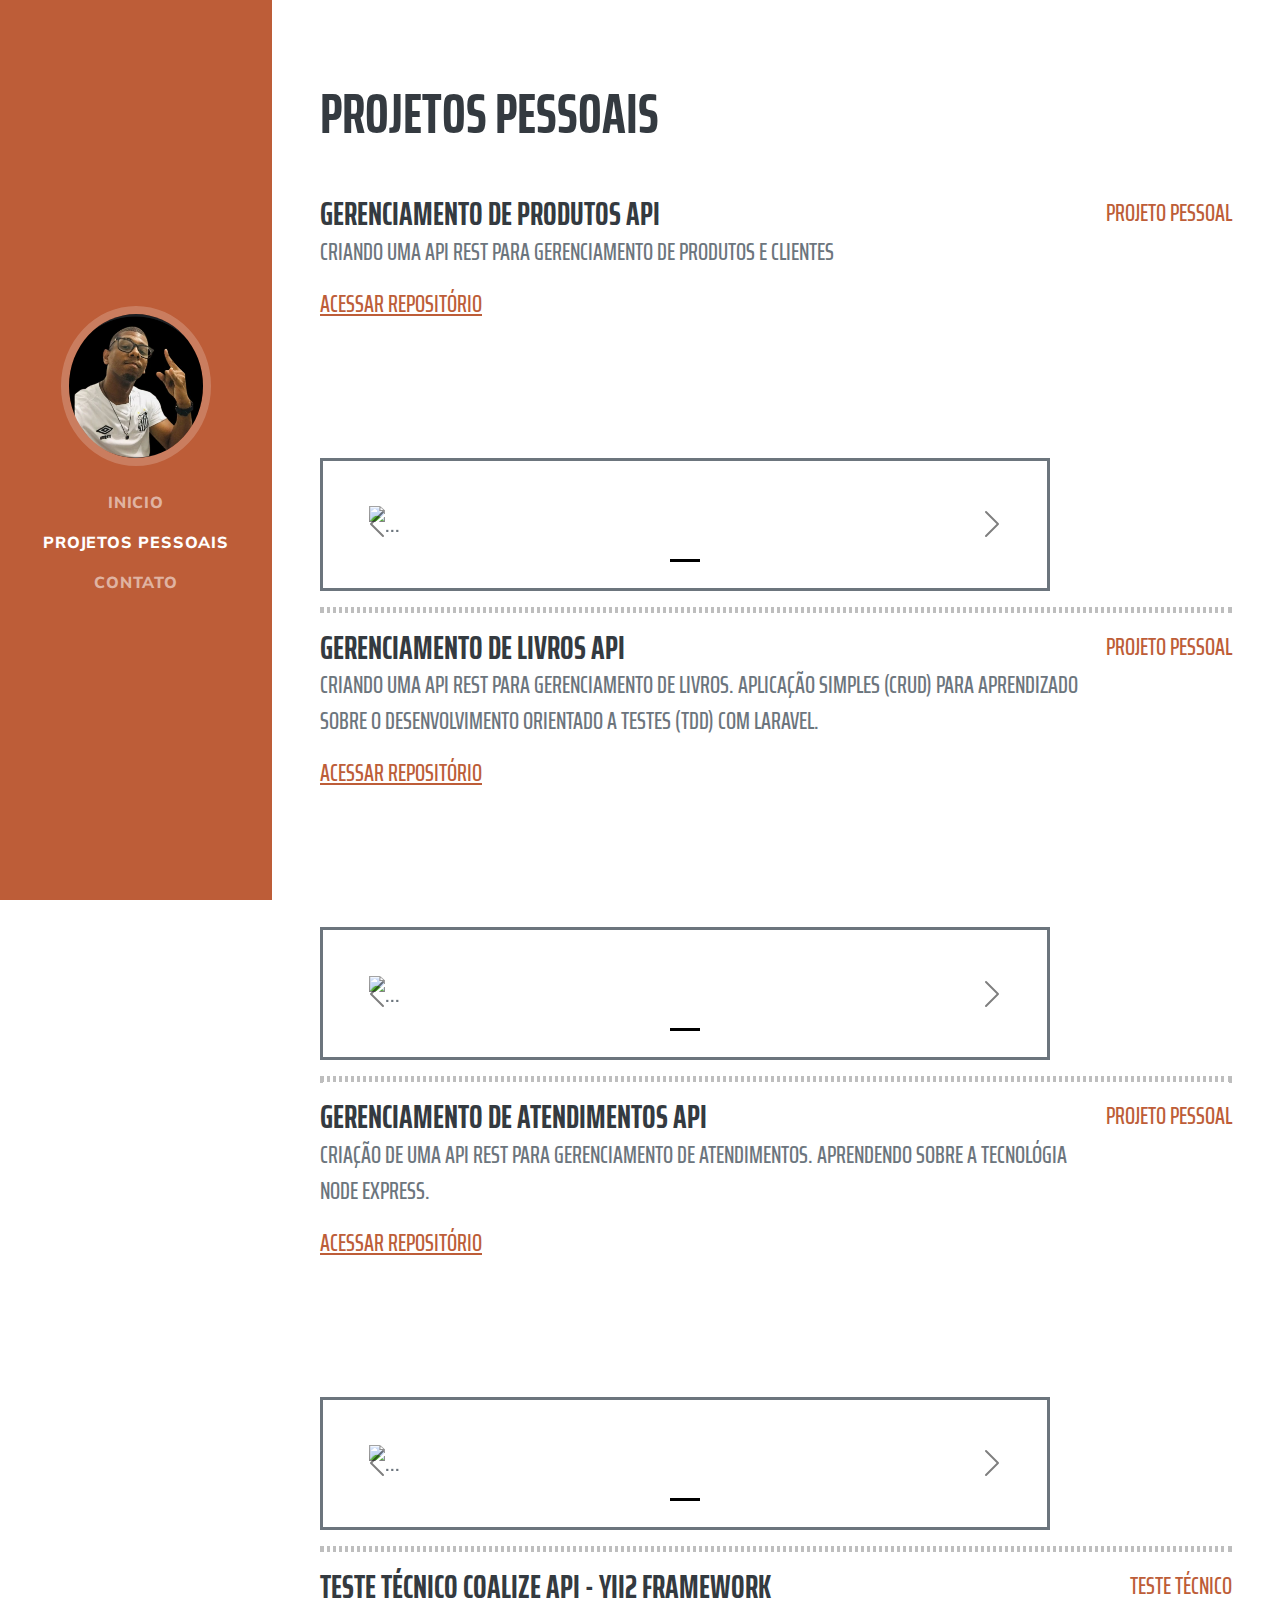
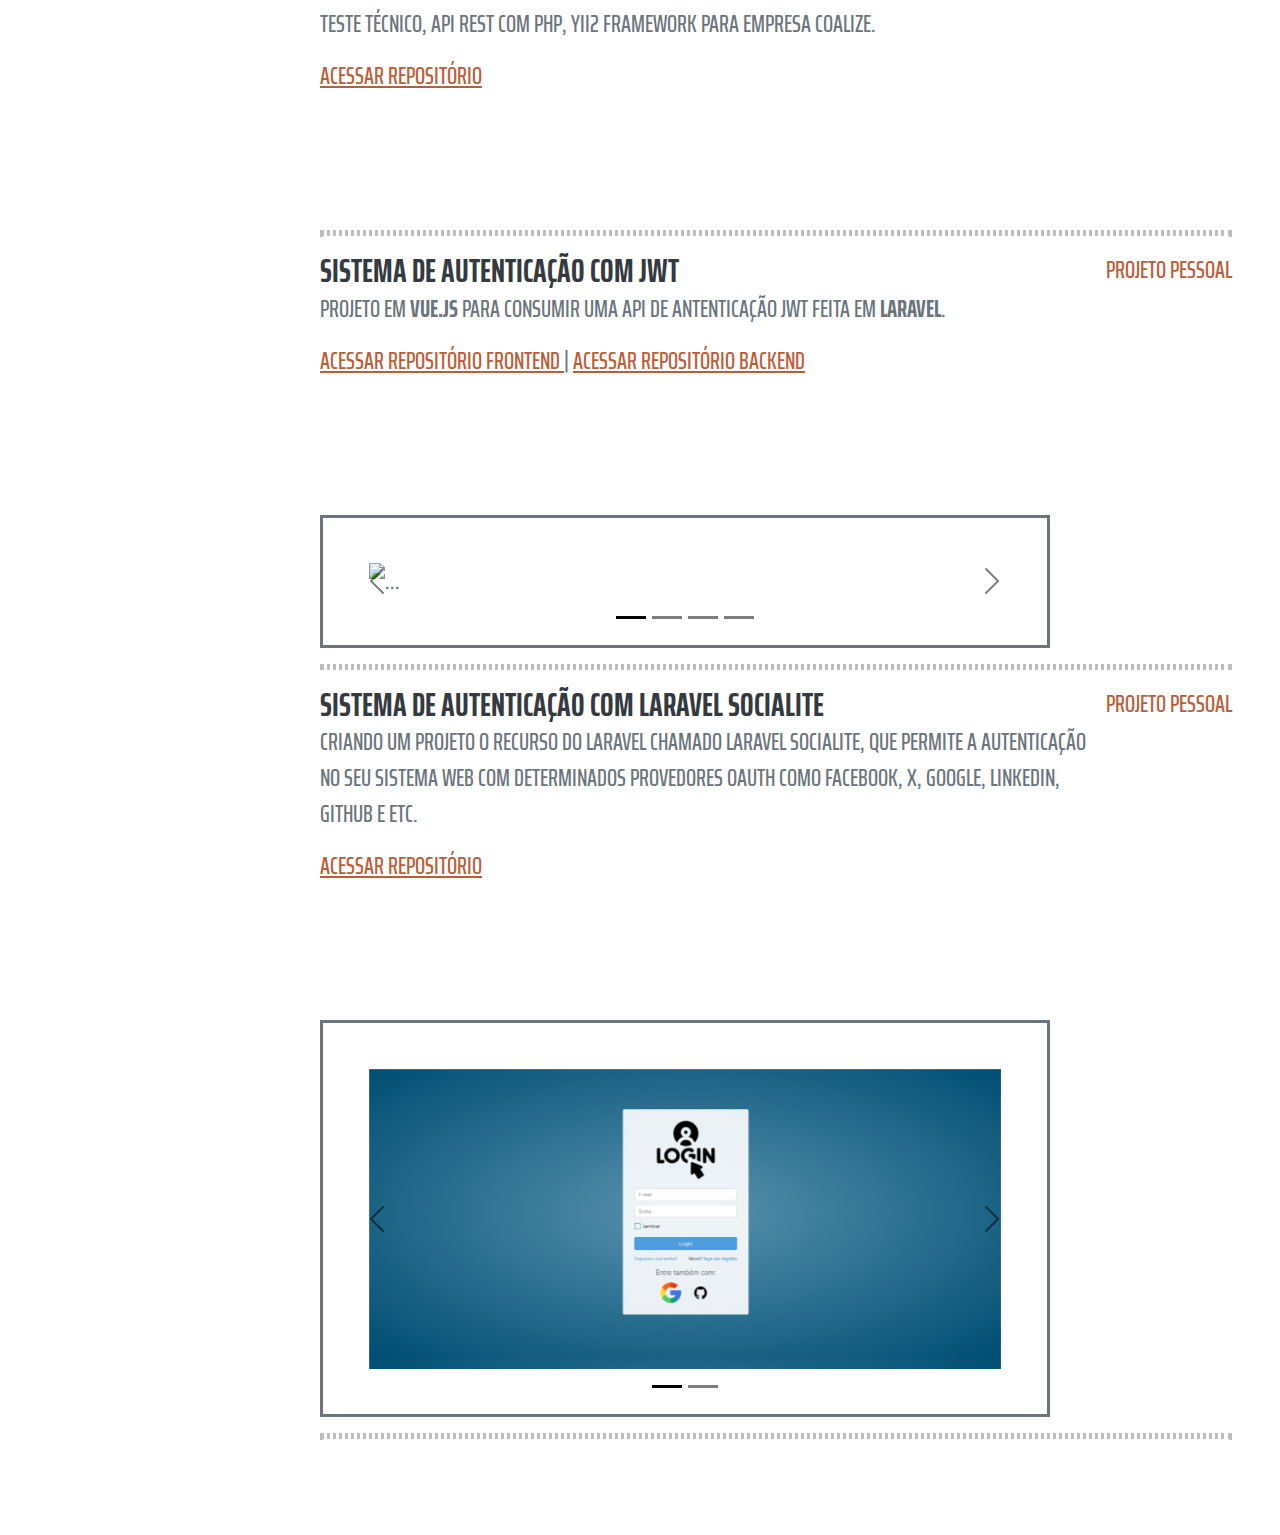
==== projetos-pessoais.html @ 06b6d7b4 "feat: Separação de projetos em projeto pessoal e profissional, Adicionando projetos em projetos pess" ====
<!DOCTYPE html>
<html lang="en">
  <head>
    <meta charset="UTF-8" />
    <meta name="viewport" content="width=device-width, initial-scale=1.0" />
    <meta name="description" content="Portfólio" />
    <meta name="author" content="Jeferson Chagas Silva" />
    <title>Projetos Pessoais - Portfólio - Jeferson Chagas Silva</title>
    <link rel="icon" type="image/png" href="assets/img/icon-perfil.png" />

    <script
      src="https://use.fontawesome.com/releases/v6.3.0/js/all.js"
      crossorigin="anonymous"
    ></script>
    <!-- Google fonts-->
    <link
      href="https://fonts.googleapis.com/css?family=Saira+Extra+Condensed:500,700"
      rel="stylesheet"
      type="text/css"
    />
    <link
      href="https://fonts.googleapis.com/css?family=Muli:400,400i,800,800i"
      rel="stylesheet"
      type="text/css"
    />
    <!-- Core theme CSS (includes Bootstrap)-->
    <link href="css/styles.css" rel="stylesheet" />
  </head>
  <body id="page-top">
    <nav
      class="navbar navbar-expand-lg navbar-dark bg-primary fixed-top"
      id="sideNav"
    >
      <a class="navbar-brand js-scroll-trigger" href="index.html">
        <span class="d-none d-lg-block"
          ><img
            class="img-fluid img-profile rounded-circle mx-auto mb-2"
            src="assets/img/perfil-ln.png"
            alt="..."
        /></span>
      </a>
      <button
        class="navbar-toggler"
        type="button"
        data-bs-toggle="collapse"
        data-bs-target="#navbarResponsive"
        aria-controls="navbarResponsive"
        aria-expanded="false"
        aria-label="Toggle navigation"
      >
        <span class="navbar-toggler-icon"></span>
      </button>
      <div class="collapse navbar-collapse" id="navbarResponsive">
        <ul class="navbar-nav">
          <li class="nav-item">
            <a href="#page-top" class="nav-link">Inicio</a>
          </li>
          <li class="nav-item">
            <b class="nav-link text-white">Projetos Pessoais</b>
          </li>
          <li class="nav-item">
            <a
              class="nav-link js-scroll-trigger"
              target="_blank"
              href="https://wa.me/5571982571820?text=Ol%C3%A1%2C%20peguei%20seu%20contato%20no%20seu%20site%20de%20portf%C3%B3lio.%20Quero%20saber%20mais%20sobre%20o%20seu%20trabalho!"
              >Contato</a
            >
          </li>
        </ul>
      </div>
    </nav>
    <div class="container-fluid p-0">
      <section class="resume-section" id="projects">
        <div class="resume-section-content">
          <h2 class="mb-5">
            <a class="nav-link d-inline" href="index.html#projects">
              <i class="fa fa-arrow-left" aria-hidden="true"></i>
            </a>
            <span class="d-inline"> Projetos Pessoais </span>
          </h2>
          <div class="subheading mb-3">
            <!-- Gerenciamento de Produtos API -->
            <div
              class="d-flex flex-column flex-md-row justify-content-between mb-5"
            >
              <div class="flex-grow-1">
                <h3 class="mb-0">Gerenciamento de Produtos API</h3>
                <div class="subheading mb-3">
                  <p>
                    Criando uma api rest para gerenciamento de produtos e
                    clientes
                  </p>
                </div>
                <div class="subheading mb-3">
                  <a
                    class="social-icon"
                    data-bs-toggle="tooltip"
                    data-bs-placement="top"
                    title="Github"
                    href="https://github.com/jefersoniw/project_product_manager_api"
                    target="_blank"
                  >
                    <i class="fab fa-github"></i> ACESSAR REPOSITÓRIO
                  </a>

                  <ul class="list-inline dev-icons">
                    <li
                      class="list-inline-item"
                      data-bs-toggle="tooltip"
                      data-bs-placement="top"
                      title="PHP"
                    >
                      <i class="fab fa-php"></i>
                    </li>
                    <li
                      class="list-inline-item"
                      data-bs-toggle="tooltip"
                      data-bs-placement="top"
                      title="Laravel"
                    >
                      <i class="fab fa-laravel"></i>
                    </li>
                    <li
                      class="list-inline-item"
                      data-bs-toggle="tooltip"
                      data-bs-placement="top"
                      title="Banco de Dados"
                    >
                      <i class="fa-solid fa-database"></i>
                    </li>
                    <li
                      class="list-inline-item"
                      data-bs-toggle="tooltip"
                      data-bs-placement="top"
                      title="Docker"
                    >
                      <i class="fab fa-docker"></i>
                    </li>
                    <li
                      class="list-inline-item"
                      data-bs-toggle="tooltip"
                      data-bs-placement="top"
                      title="Git"
                    >
                      <i class="fab fa-git"></i>
                    </li>
                    <li
                      class="list-inline-item"
                      data-bs-toggle="tooltip"
                      data-bs-placement="top"
                      title="Github"
                    >
                      <i class="fab fa-github"></i>
                    </li>
                  </ul>
                </div>
              </div>
              <div class="flex-shrink-0">
                <span class="text-primary">Projeto Pessoal</span>
              </div>
            </div>
            <div class="row mt-4">
              <div class="col-md-12">
                <div
                  id="carouselProjectProductManagerApi"
                  class="carousel carousel-dark slide"
                  data-bs-ride="carousel"
                  style="
                    width: 80%;
                    border: solid;
                    padding: 5%;
                    display: flex;
                    flex-direction: row;
                    justify-content: center;
                    align-items: center;
                    align-content: center;
                  "
                >
                  <div class="carousel-indicators">
                    <button
                      type="button"
                      data-bs-target="#carouselProjectProductManagerApi"
                      data-bs-slide-to="0"
                      class="active"
                      aria-current="true"
                      aria-label="Slide 1"
                    ></button>
                  </div>
                  <div class="carousel-inner">
                    <div class="carousel-item active">
                      <img
                        src="https://raw.githubusercontent.com/jefersoniw/project_product_manager_api/master/public/swagger_doc.png"
                        class="d-block w-100"
                        alt="..."
                      />
                    </div>
                  </div>
                  <button
                    class="carousel-control-prev"
                    type="button"
                    data-bs-target="#carouselProjectProductManagerApi"
                    data-bs-slide="prev"
                  >
                    <span
                      class="carousel-control-prev-icon"
                      aria-hidden="true"
                    ></span>
                    <span class="visually-hidden">Anterior</span>
                  </button>
                  <button
                    class="carousel-control-next"
                    type="button"
                    data-bs-target="#carouselProjectProductManagerApi"
                    data-bs-slide="next"
                  >
                    <span
                      class="carousel-control-next-icon"
                      aria-hidden="true"
                    ></span>
                    <span class="visually-hidden">Próximo</span>
                  </button>
                </div>
              </div>
            </div>

            <hr
              style="
                border-style: dotted;
                border-color: black;
                border-width: 3px;
              "
            />

            <!-- Gerenciamento de livros API -->
            <div
              class="d-flex flex-column flex-md-row justify-content-between mb-5"
            >
              <div class="flex-grow-1">
                <h3 class="mb-0">Gerenciamento de livros API</h3>
                <div class="subheading mb-3">
                  <p>
                    Criando uma api rest para gerenciamento de livros. Aplicação
                    simples (CRUD) para aprendizado sobre o desenvolvimento
                    orientado a testes (TDD) com Laravel.
                  </p>
                </div>
                <div class="subheading mb-3">
                  <a
                    class="social-icon"
                    data-bs-toggle="tooltip"
                    data-bs-placement="top"
                    title="Github"
                    href="https://github.com/jefersoniw/project_book_manager_api"
                    target="_blank"
                  >
                    <i class="fab fa-github"></i> ACESSAR REPOSITÓRIO
                  </a>

                  <ul class="list-inline dev-icons">
                    <li
                      class="list-inline-item"
                      data-bs-toggle="tooltip"
                      data-bs-placement="top"
                      title="PHP"
                    >
                      <i class="fab fa-php"></i>
                    </li>
                    <li
                      class="list-inline-item"
                      data-bs-toggle="tooltip"
                      data-bs-placement="top"
                      title="Laravel"
                    >
                      <i class="fab fa-laravel"></i>
                    </li>
                    <li
                      class="list-inline-item"
                      data-bs-toggle="tooltip"
                      data-bs-placement="top"
                      title="Banco de Dados"
                    >
                      <i class="fa-solid fa-database"></i>
                    </li>
                    <li
                      class="list-inline-item"
                      data-bs-toggle="tooltip"
                      data-bs-placement="top"
                      title="Docker"
                    >
                      <i class="fab fa-docker"></i>
                    </li>
                    <li
                      class="list-inline-item"
                      data-bs-toggle="tooltip"
                      data-bs-placement="top"
                      title="Git"
                    >
                      <i class="fab fa-git"></i>
                    </li>
                    <li
                      class="list-inline-item"
                      data-bs-toggle="tooltip"
                      data-bs-placement="top"
                      title="Github"
                    >
                      <i class="fab fa-github"></i>
                    </li>
                  </ul>
                </div>
              </div>
              <div class="flex-shrink-0">
                <span class="text-primary">Projeto Pessoal</span>
              </div>
            </div>
            <div class="row mt-4">
              <div class="col-md-12">
                <div
                  id="carouselProjectBookManagerApi"
                  class="carousel carousel-dark slide"
                  data-bs-ride="carousel"
                  style="
                    width: 80%;
                    border: solid;
                    padding: 5%;
                    display: flex;
                    flex-direction: row;
                    justify-content: center;
                    align-items: center;
                    align-content: center;
                  "
                >
                  <div class="carousel-indicators">
                    <button
                      type="button"
                      data-bs-target="#carouselProjectBookManagerApi"
                      data-bs-slide-to="0"
                      class="active"
                      aria-current="true"
                      aria-label="Slide 1"
                    ></button>
                  </div>
                  <div class="carousel-inner">
                    <div class="carousel-item active">
                      <img
                        src="https://github.com/jefersoniw/project_book_manager_api/blob/main/public/swagger_doc.png?raw=true"
                        class="d-block w-100"
                        alt="..."
                      />
                    </div>
                  </div>
                  <button
                    class="carousel-control-prev"
                    type="button"
                    data-bs-target="#carouselProjectBookManagerApi"
                    data-bs-slide="prev"
                  >
                    <span
                      class="carousel-control-prev-icon"
                      aria-hidden="true"
                    ></span>
                    <span class="visually-hidden">Anterior</span>
                  </button>
                  <button
                    class="carousel-control-next"
                    type="button"
                    data-bs-target="#carouselProjectBookManagerApi"
                    data-bs-slide="next"
                  >
                    <span
                      class="carousel-control-next-icon"
                      aria-hidden="true"
                    ></span>
                    <span class="visually-hidden">Próximo</span>
                  </button>
                </div>
              </div>
            </div>

            <hr
              style="
                border-style: dotted;
                border-color: black;
                border-width: 3px;
              "
            />

            <!-- Gerenciamento de Atendimentos API -->
            <div
              class="d-flex flex-column flex-md-row justify-content-between mb-5"
            >
              <div class="flex-grow-1">
                <h3 class="mb-0">Gerenciamento de Atendimentos API</h3>
                <div class="subheading mb-3">
                  <p>
                    Criação de uma api rest para gerenciamento de atendimentos.
                    Aprendendo sobre a tecnológia Node Express.
                  </p>
                </div>
                <div class="subheading mb-3">
                  <a
                    class="social-icon"
                    data-bs-toggle="tooltip"
                    data-bs-placement="top"
                    title="Github"
                    href="https://github.com/jefersoniw/project_atendimento_node_express_api"
                    target="_blank"
                  >
                    <i class="fab fa-github"></i> ACESSAR REPOSITÓRIO
                  </a>

                  <ul class="list-inline dev-icons">
                    <li
                      class="list-inline-item"
                      data-bs-toggle="tooltip"
                      data-bs-placement="top"
                      title="Javascript"
                    >
                      <i class="fab fa-js-square"></i>
                    </li>
                    <li
                      class="list-inline-item"
                      data-bs-toggle="tooltip"
                      data-bs-placement="top"
                      title="NodeJs"
                    >
                      <i class="fab fa-node-js"></i>
                    </li>
                    <li
                      class="list-inline-item"
                      data-bs-toggle="tooltip"
                      data-bs-placement="top"
                      title="Banco de Dados"
                    >
                      <i class="fa-solid fa-database"></i>
                    </li>
                    <li
                      class="list-inline-item"
                      data-bs-toggle="tooltip"
                      data-bs-placement="top"
                      title="Git"
                    >
                      <i class="fab fa-git"></i>
                    </li>
                    <li
                      class="list-inline-item"
                      data-bs-toggle="tooltip"
                      data-bs-placement="top"
                      title="Github"
                    >
                      <i class="fab fa-github"></i>
                    </li>
                  </ul>
                </div>
              </div>
              <div class="flex-shrink-0">
                <span class="text-primary">Projeto Pessoal</span>
              </div>
            </div>
            <div class="row mt-4">
              <div class="col-md-12">
                <div
                  id="carouselProjectAtendimentoApi"
                  class="carousel carousel-dark slide"
                  data-bs-ride="carousel"
                  style="
                    width: 80%;
                    border: solid;
                    padding: 5%;
                    display: flex;
                    flex-direction: row;
                    justify-content: center;
                    align-items: center;
                    align-content: center;
                  "
                >
                  <div class="carousel-indicators">
                    <button
                      type="button"
                      data-bs-target="#carouselProjectAtendimentoApi"
                      data-bs-slide-to="0"
                      class="active"
                      aria-current="true"
                      aria-label="Slide 1"
                    ></button>
                  </div>
                  <div class="carousel-inner">
                    <div class="carousel-item active">
                      <img
                        src="https://raw.githubusercontent.com/jefersoniw/project_atendimento_node_express_api/main/public/swagger_img.png"
                        class="d-block w-100"
                        alt="..."
                      />
                    </div>
                  </div>
                  <button
                    class="carousel-control-prev"
                    type="button"
                    data-bs-target="#carouselProjectAtendimentoApi"
                    data-bs-slide="prev"
                  >
                    <span
                      class="carousel-control-prev-icon"
                      aria-hidden="true"
                    ></span>
                    <span class="visually-hidden">Anterior</span>
                  </button>
                  <button
                    class="carousel-control-next"
                    type="button"
                    data-bs-target="#carouselProjectAtendimentoApi"
                    data-bs-slide="next"
                  >
                    <span
                      class="carousel-control-next-icon"
                      aria-hidden="true"
                    ></span>
                    <span class="visually-hidden">Próximo</span>
                  </button>
                </div>
              </div>
            </div>

            <hr
              style="
                border-style: dotted;
                border-color: black;
                border-width: 3px;
              "
            />

            <!-- Teste Técnico Coalize API - Yii2 Framework -->
            <div
              class="d-flex flex-column flex-md-row justify-content-between mb-5"
            >
              <div class="flex-grow-1">
                <h3 class="mb-0">Teste Técnico Coalize API - Yii2 Framework</h3>
                <div class="subheading mb-3">
                  <p>
                    Teste técnico, api rest com php, yii2 framework para empresa
                    coalize.
                  </p>
                </div>
                <div class="subheading mb-3">
                  <a
                    class="social-icon"
                    data-bs-toggle="tooltip"
                    data-bs-placement="top"
                    title="Github"
                    href="https://github.com/jefersoniw/avaliacao-tecnico-coalize"
                    target="_blank"
                  >
                    <i class="fab fa-github"></i> ACESSAR REPOSITÓRIO
                  </a>

                  <ul class="list-inline dev-icons">
                    <li
                      class="list-inline-item"
                      data-bs-toggle="tooltip"
                      data-bs-placement="top"
                      title="PHP"
                    >
                      <i class="fab fa-php"></i>
                    </li>
                    <li
                      class="list-inline-item"
                      data-bs-toggle="tooltip"
                      data-bs-placement="top"
                      title="Banco de Dados"
                    >
                      <i class="fa-solid fa-database"></i>
                    </li>
                    <li
                      class="list-inline-item"
                      data-bs-toggle="tooltip"
                      data-bs-placement="top"
                      title="Docker"
                    >
                      <i class="fab fa-docker"></i>
                    </li>
                    <li
                      class="list-inline-item"
                      data-bs-toggle="tooltip"
                      data-bs-placement="top"
                      title="Git"
                    >
                      <i class="fab fa-git"></i>
                    </li>
                    <li
                      class="list-inline-item"
                      data-bs-toggle="tooltip"
                      data-bs-placement="top"
                      title="Github"
                    >
                      <i class="fab fa-github"></i>
                    </li>
                  </ul>
                </div>
              </div>
              <div class="flex-shrink-0">
                <span class="text-primary">Teste Técnico</span>
              </div>
            </div>

            <hr
              style="
                border-style: dotted;
                border-color: black;
                border-width: 3px;
              "
            />

            <!-- Sistema de autenticação com JWT -->
            <div
              class="d-flex flex-column flex-md-row justify-content-between mb-5"
            >
              <div class="flex-grow-1">
                <h3 class="mb-0">Sistema de autenticação com JWT</h3>
                <div class="subheading mb-3">
                  <p>
                    Projeto em <b>Vue.js</b> para consumir uma api de
                    antenticação JWT feita em <b>Laravel</b>.
                  </p>
                </div>
                <div class="subheading mb-3">
                  <a
                    class="social-icon"
                    data-bs-toggle="tooltip"
                    data-bs-placement="top"
                    title="Github"
                    href="https://github.com/jefersoniw/login-jwt-frontend"
                    target="_blank"
                  >
                    <i class="fab fa-github"></i> ACESSAR REPOSITÓRIO FRONTEND
                  </a>

                  |

                  <a
                    class="social-icon"
                    data-bs-toggle="tooltip"
                    data-bs-placement="top"
                    title="Github"
                    href="https://github.com/jefersoniw/login-jwt-backend"
                    target="_blank"
                  >
                    <i class="fab fa-github"></i> ACESSAR REPOSITÓRIO BACKEND
                  </a>

                  <ul class="list-inline dev-icons">
                    <li
                      class="list-inline-item"
                      data-bs-toggle="tooltip"
                      data-bs-placement="top"
                      title="PHP"
                    >
                      <i class="fab fa-php"></i>
                    </li>
                    <li
                      class="list-inline-item"
                      data-bs-toggle="tooltip"
                      data-bs-placement="top"
                      title="Laravel"
                    >
                      <i class="fab fa-laravel"></i>
                    </li>
                    <li
                      class="list-inline-item"
                      data-bs-toggle="tooltip"
                      data-bs-placement="top"
                      title="Banco de Dados"
                    >
                      <i class="fa-solid fa-database"></i>
                    </li>
                    <li
                      class="list-inline-item"
                      data-bs-toggle="tooltip"
                      data-bs-placement="top"
                      title="Docker"
                    >
                      <i class="fab fa-docker"></i>
                    </li>
                    <li
                      class="list-inline-item"
                      data-bs-toggle="tooltip"
                      data-bs-placement="top"
                      title="Javascript"
                    >
                      <i class="fab fa-js-square"></i>
                    </li>
                    <li
                      class="list-inline-item"
                      data-bs-toggle="tooltip"
                      data-bs-placement="top"
                      title="Vue"
                    >
                      <i class="fab fa-vuejs"></i>
                    </li>
                    <li
                      class="list-inline-item"
                      data-bs-toggle="tooltip"
                      data-bs-placement="top"
                      title="Git"
                    >
                      <i class="fab fa-git"></i>
                    </li>
                    <li
                      class="list-inline-item"
                      data-bs-toggle="tooltip"
                      data-bs-placement="top"
                      title="Github"
                    >
                      <i class="fab fa-github"></i>
                    </li>
                  </ul>
                </div>
              </div>
              <div class="flex-shrink-0">
                <span class="text-primary">Projeto Pessoal</span>
              </div>
            </div>
            <div class="row mt-4">
              <div class="col-md-12">
                <div
                  id="carouselProjectLoginJWT"
                  class="carousel carousel-dark slide"
                  data-bs-ride="carousel"
                  style="
                    width: 80%;
                    border: solid;
                    padding: 5%;
                    display: flex;
                    flex-direction: row;
                    justify-content: center;
                    align-items: center;
                    align-content: center;
                  "
                >
                  <div class="carousel-indicators">
                    <button
                      type="button"
                      data-bs-target="#carouselProjectLoginJWT"
                      data-bs-slide-to="0"
                      class="active"
                      aria-current="true"
                      aria-label="Slide 1"
                    ></button>
                    <button
                      type="button"
                      data-bs-target="#carouselProjectLoginJWT"
                      data-bs-slide-to="1"
                      aria-label="Slide 2"
                    ></button>
                    <button
                      type="button"
                      data-bs-target="#carouselProjectLoginJWT"
                      data-bs-slide-to="2"
                      aria-label="Slide 3"
                    ></button>
                    <button
                      type="button"
                      data-bs-target="#carouselProjectLoginJWT"
                      data-bs-slide-to="3"
                      aria-label="Slide 4"
                    ></button>
                  </div>
                  <div class="carousel-inner">
                    <div class="carousel-item active">
                      <img
                        src="https://raw.githubusercontent.com/jefersoniw/login-jwt-backend/main/public/swagger_doc.png"
                        class="d-block w-100"
                        alt="..."
                      />
                    </div>
                    <div class="carousel-item">
                      <img
                        src="./assets/img/login_jwt.jpeg"
                        class="d-block w-100"
                        alt="..."
                      />
                    </div>
                    <div class="carousel-item">
                      <img
                        src="./assets/img/register_jwt.jpeg"
                        class="d-block w-100"
                        alt="..."
                      />
                    </div>
                    <div class="carousel-item">
                      <img
                        src="./assets/img/about_jwt.jpeg"
                        class="d-block w-100"
                        alt="..."
                      />
                    </div>
                  </div>
                  <button
                    class="carousel-control-prev"
                    type="button"
                    data-bs-target="#carouselProjectLoginJWT"
                    data-bs-slide="prev"
                  >
                    <span
                      class="carousel-control-prev-icon"
                      aria-hidden="true"
                    ></span>
                    <span class="visually-hidden">Anterior</span>
                  </button>
                  <button
                    class="carousel-control-next"
                    type="button"
                    data-bs-target="#carouselProjectLoginJWT"
                    data-bs-slide="next"
                  >
                    <span
                      class="carousel-control-next-icon"
                      aria-hidden="true"
                    ></span>
                    <span class="visually-hidden">Próximo</span>
                  </button>
                </div>
              </div>
            </div>

            <hr
              style="
                border-style: dotted;
                border-color: black;
                border-width: 3px;
              "
            />

            <!-- Sistema de autenticação com Laravel Socialite -->
            <div
              class="d-flex flex-column flex-md-row justify-content-between mb-5"
            >
              <div class="flex-grow-1">
                <h3 class="mb-0">
                  Sistema de autenticação com Laravel Socialite
                </h3>
                <div class="subheading mb-3">
                  <p>
                    Criando um projeto o recurso do laravel chamado Laravel
                    Socialite, que permite a autenticação no seu sistema web com
                    determinados provedores OAuth como facebook, X, google,
                    linkedin, github e etc.
                  </p>
                </div>
                <div class="subheading mb-3">
                  <a
                    class="social-icon"
                    data-bs-toggle="tooltip"
                    data-bs-placement="top"
                    title="Github"
                    href="https://github.com/jefersoniw/laravel-socialite"
                    target="_blank"
                  >
                    <i class="fab fa-github"></i> ACESSAR REPOSITÓRIO
                  </a>
                  <ul class="list-inline dev-icons">
                    <li
                      class="list-inline-item"
                      data-bs-toggle="tooltip"
                      data-bs-placement="top"
                      title="PHP"
                    >
                      <i class="fab fa-php"></i>
                    </li>
                    <li
                      class="list-inline-item"
                      data-bs-toggle="tooltip"
                      data-bs-placement="top"
                      title="Laravel"
                    >
                      <i class="fab fa-laravel"></i>
                    </li>
                    <li
                      class="list-inline-item"
                      data-bs-toggle="tooltip"
                      data-bs-placement="top"
                      title="Banco de Dados"
                    >
                      <i class="fa-solid fa-database"></i>
                    </li>
                    <li
                      class="list-inline-item"
                      data-bs-toggle="tooltip"
                      data-bs-placement="top"
                      title="Javascript"
                    >
                      <i class="fab fa-js-square"></i>
                    </li>
                    <li
                      class="list-inline-item"
                      data-bs-toggle="tooltip"
                      data-bs-placement="top"
                      title="Git"
                    >
                      <i class="fab fa-git"></i>
                    </li>
                    <li
                      class="list-inline-item"
                      data-bs-toggle="tooltip"
                      data-bs-placement="top"
                      title="Github"
                    >
                      <i class="fab fa-github"></i>
                    </li>
                  </ul>
                </div>
              </div>
              <div class="flex-shrink-0">
                <span class="text-primary">Projeto Pessoal</span>
              </div>
            </div>
            <div class="row mt-4">
              <div class="col-md-12">
                <div
                  id="carouselLaravelSocialite"
                  class="carousel carousel-dark slide"
                  data-bs-ride="carousel"
                  style="
                    width: 80%;
                    border: solid;
                    padding: 5%;
                    display: flex;
                    flex-direction: row;
                    justify-content: center;
                    align-items: center;
                    align-content: center;
                  "
                >
                  <div class="carousel-indicators">
                    <button
                      type="button"
                      data-bs-target="#carouselLaravelSocialite"
                      data-bs-slide-to="0"
                      class="active"
                      aria-current="true"
                      aria-label="Slide 1"
                    ></button>
                    <button
                      type="button"
                      data-bs-target="#carouselLaravelSocialite"
                      data-bs-slide-to="1"
                      aria-label="Slide 2"
                    ></button>
                  </div>
                  <div class="carousel-inner">
                    <div class="carousel-item active">
                      <img
                        src="./assets/img/socialite/login.jpeg"
                        class="d-block w-100"
                        alt="..."
                      />
                    </div>
                    <div class="carousel-item">
                      <img
                        src="./assets/img/socialite/dashboard.jpeg"
                        class="d-block w-100"
                        alt="..."
                      />
                    </div>
                  </div>
                  <button
                    class="carousel-control-prev"
                    type="button"
                    data-bs-target="#carouselLaravelSocialite"
                    data-bs-slide="prev"
                  >
                    <span
                      class="carousel-control-prev-icon"
                      aria-hidden="true"
                    ></span>
                    <span class="visually-hidden">Anterior</span>
                  </button>
                  <button
                    class="carousel-control-next"
                    type="button"
                    data-bs-target="#carouselLaravelSocialite"
                    data-bs-slide="next"
                  >
                    <span
                      class="carousel-control-next-icon"
                      aria-hidden="true"
                    ></span>
                    <span class="visually-hidden">Próximo</span>
                  </button>
                </div>
              </div>
            </div>

            <hr
              style="
                border-style: dotted;
                border-color: black;
                border-width: 3px;
              "
            />
          </div>
        </div>
      </section>
    </div>

    <!-- Bootstrap core JS-->
    <script src="https://cdn.jsdelivr.net/npm/bootstrap@5.2.3/dist/js/bootstrap.bundle.min.js"></script>
    <!-- Core theme JS-->
    <script src="js/scripts.js"></script>
  </body>
</html>
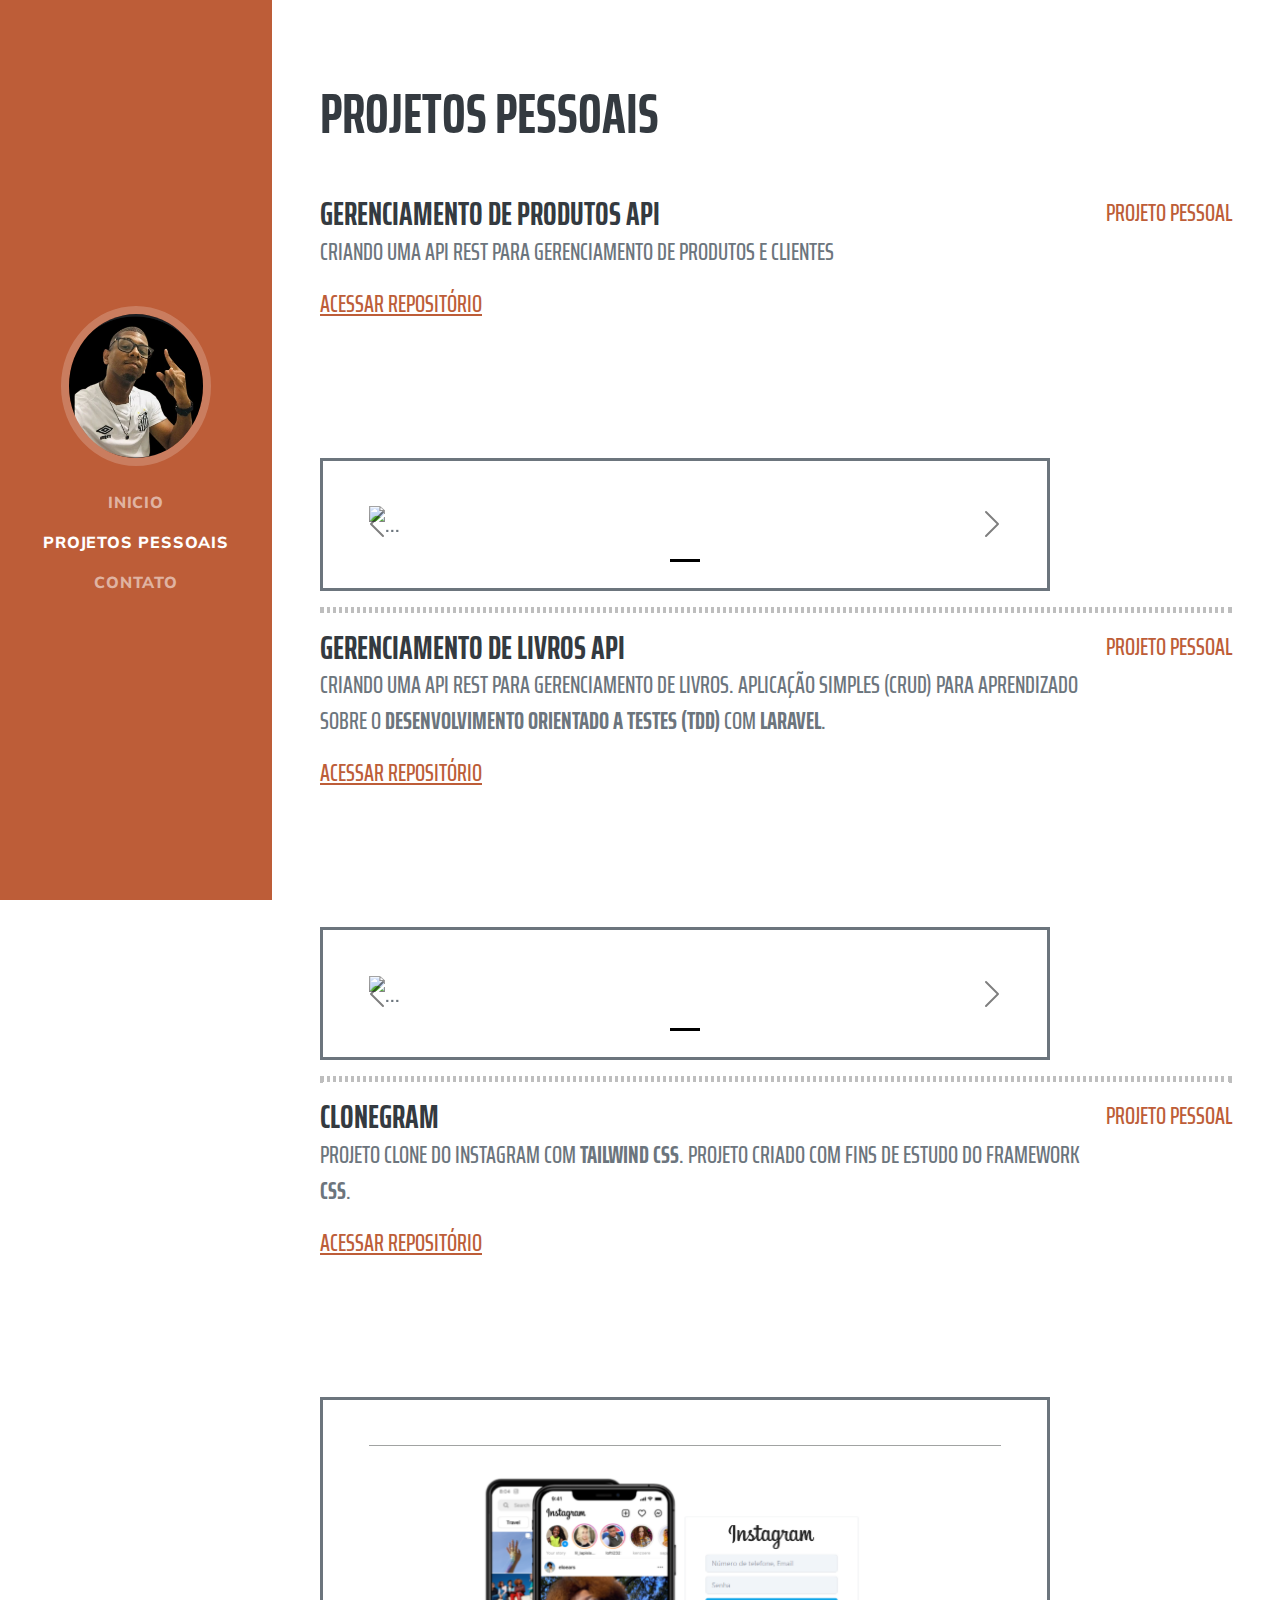
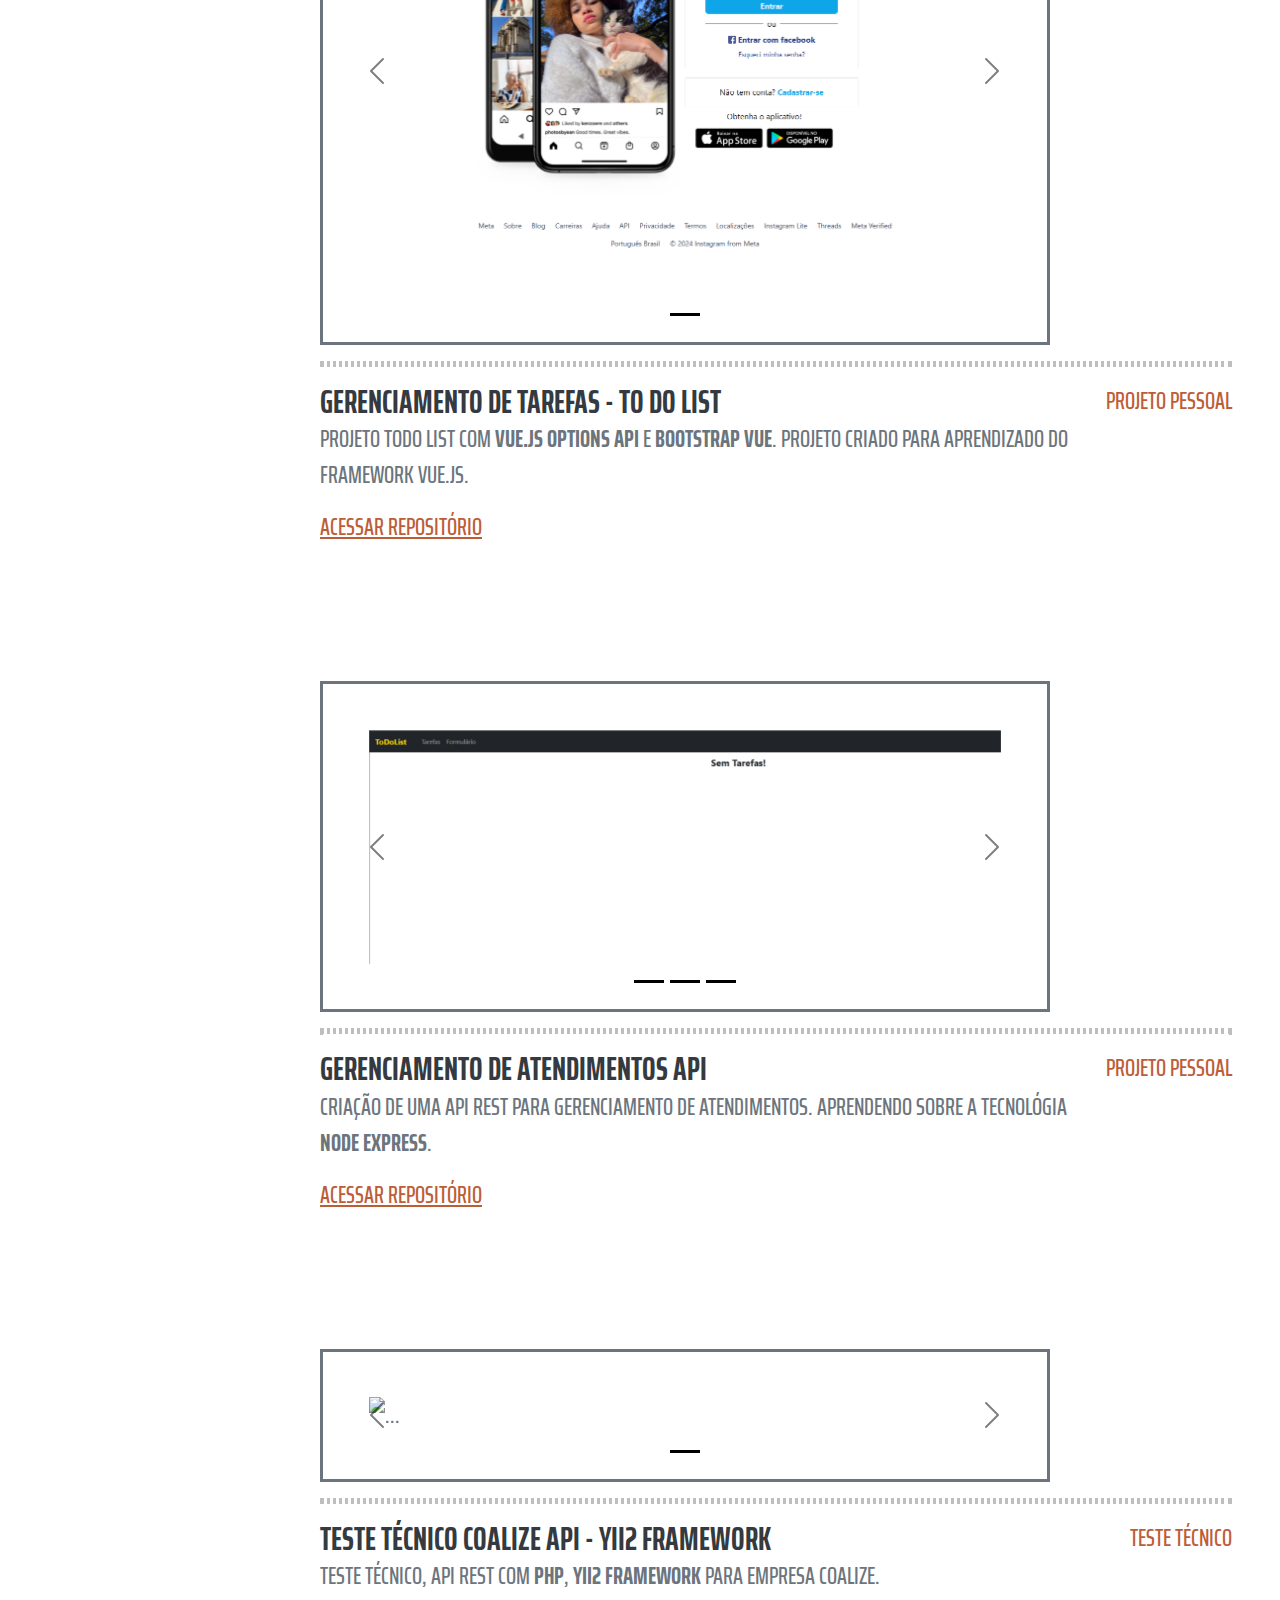
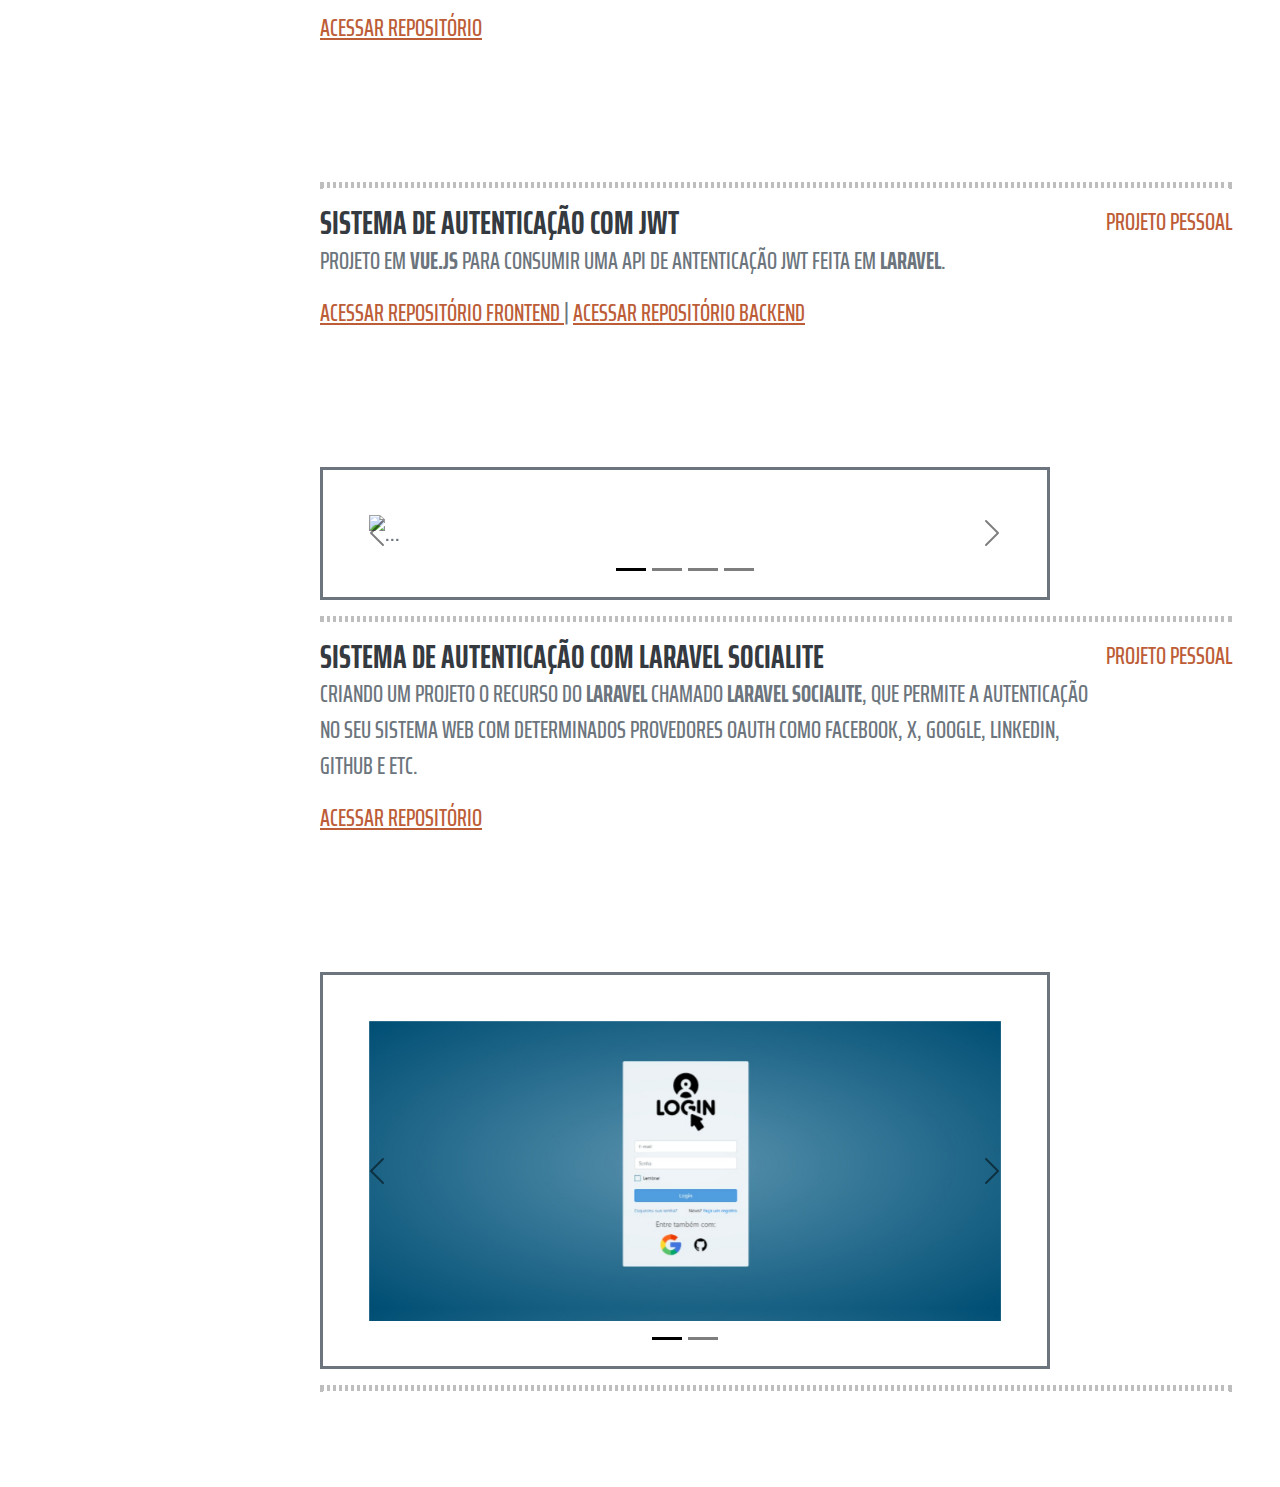
==== commit f9ec33c5: "feat: Adicionando clonegram e todolist com options api vue no portfolio." ====
--- a/projetos-pessoais.html
+++ b/projetos-pessoais.html
@@ -240,8 +240,9 @@
                 <div class="subheading mb-3">
                   <p>
                     Criando uma api rest para gerenciamento de livros. Aplicação
-                    simples (CRUD) para aprendizado sobre o desenvolvimento
-                    orientado a testes (TDD) com Laravel.
+                    simples (CRUD) para aprendizado sobre o
+                    <b>desenvolvimento orientado a testes (TDD)</b> com
+                    <b>Laravel</b>.
                   </p>
                 </div>
                 <div class="subheading mb-3">
@@ -384,6 +385,321 @@
               "
             />
 
+            <!-- Clone do instagram -->
+            <div
+              class="d-flex flex-column flex-md-row justify-content-between mb-5"
+            >
+              <div class="flex-grow-1">
+                <h3 class="mb-0">Clonegram</h3>
+                <div class="subheading mb-3">
+                  <p>
+                    Projeto clone do Instagram com <b>Tailwind CSS</b>. Projeto
+                    criado com fins de estudo do framework <b>CSS</b>.
+                  </p>
+                </div>
+                <div class="subheading mb-3">
+                  <a
+                    class="social-icon"
+                    data-bs-toggle="tooltip"
+                    data-bs-placement="top"
+                    title="Github"
+                    href="https://github.com/jefersoniw/clonegram"
+                    target="_blank"
+                  >
+                    <i class="fab fa-github"></i> ACESSAR REPOSITÓRIO
+                  </a>
+
+                  <ul class="list-inline dev-icons">
+                    <li
+                      class="list-inline-item"
+                      data-bs-toggle="tooltip"
+                      data-bs-placement="top"
+                      title="HTML"
+                    >
+                      <i class="fa-brands fa-html5"></i>
+                    </li>
+                    <li
+                      class="list-inline-item"
+                      data-bs-toggle="tooltip"
+                      data-bs-placement="top"
+                      title="Tailwind CSS"
+                    >
+                      <img
+                        width="40"
+                        src="https://cdn.jsdelivr.net/gh/devicons/devicon@latest/icons/tailwindcss/tailwindcss-original.svg"
+                        alt=""
+                      />
+                    </li>
+                    <li
+                      class="list-inline-item"
+                      data-bs-toggle="tooltip"
+                      data-bs-placement="top"
+                      title="Git"
+                    >
+                      <i class="fab fa-git"></i>
+                    </li>
+                    <li
+                      class="list-inline-item"
+                      data-bs-toggle="tooltip"
+                      data-bs-placement="top"
+                      title="Github"
+                    >
+                      <i class="fab fa-github"></i>
+                    </li>
+                  </ul>
+                </div>
+              </div>
+              <div class="flex-shrink-0">
+                <span class="text-primary">Projeto Pessoal</span>
+              </div>
+            </div>
+            <div class="row mt-4">
+              <div class="col-md-12">
+                <div
+                  id="carouselClonegram"
+                  class="carousel carousel-dark slide"
+                  data-bs-ride="carousel"
+                  style="
+                    width: 80%;
+                    border: solid;
+                    padding: 5%;
+                    display: flex;
+                    flex-direction: row;
+                    justify-content: center;
+                    align-items: center;
+                    align-content: center;
+                  "
+                >
+                  <div class="carousel-indicators">
+                    <button
+                      type="button"
+                      data-bs-target="#carouselClonegram"
+                      data-bs-slide-to="0"
+                      class="active"
+                      aria-current="true"
+                      aria-label="Slide 1"
+                    ></button>
+                  </div>
+                  <div class="carousel-inner">
+                    <div class="carousel-item active">
+                      <img
+                        src="./assets/img/clonegram.png"
+                        class="d-block w-100"
+                        alt="..."
+                      />
+                    </div>
+                  </div>
+                  <button
+                    class="carousel-control-prev"
+                    type="button"
+                    data-bs-target="#carouselClonegram"
+                    data-bs-slide="prev"
+                  >
+                    <span
+                      class="carousel-control-prev-icon"
+                      aria-hidden="true"
+                    ></span>
+                    <span class="visually-hidden">Anterior</span>
+                  </button>
+                  <button
+                    class="carousel-control-next"
+                    type="button"
+                    data-bs-target="#carouselClonegram"
+                    data-bs-slide="next"
+                  >
+                    <span
+                      class="carousel-control-next-icon"
+                      aria-hidden="true"
+                    ></span>
+                    <span class="visually-hidden">Próximo</span>
+                  </button>
+                </div>
+              </div>
+            </div>
+
+            <hr
+              style="
+                border-style: dotted;
+                border-color: black;
+                border-width: 3px;
+              "
+            />
+
+            <!-- Gerenciamento de tarefas - Todo List -->
+            <div
+              class="d-flex flex-column flex-md-row justify-content-between mb-5"
+            >
+              <div class="flex-grow-1">
+                <h3 class="mb-0">Gerenciamento de tarefas - To do List</h3>
+                <div class="subheading mb-3">
+                  <p>
+                    Projeto todo list com <b>vue.js Options Api</b> e
+                    <b>bootstrap vue</b>. Projeto criado para aprendizado do
+                    framework vue.js.
+                  </p>
+                </div>
+                <div class="subheading mb-3">
+                  <a
+                    class="social-icon"
+                    data-bs-toggle="tooltip"
+                    data-bs-placement="top"
+                    title="Github"
+                    href="https://github.com/jefersoniw/todo-list-vue-option-api"
+                    target="_blank"
+                  >
+                    <i class="fab fa-github"></i> ACESSAR REPOSITÓRIO
+                  </a>
+
+                  <ul class="list-inline dev-icons">
+                    <li
+                      class="list-inline-item"
+                      data-bs-toggle="tooltip"
+                      data-bs-placement="top"
+                      title="HTML"
+                    >
+                      <i class="fa-brands fa-html5"></i>
+                    </li>
+                    <li
+                      class="list-inline-item"
+                      data-bs-toggle="tooltip"
+                      data-bs-placement="top"
+                      title="Javascript"
+                    >
+                      <i class="fab fa-js-square"></i>
+                    </li>
+                    <li
+                      class="list-inline-item"
+                      data-bs-toggle="tooltip"
+                      data-bs-placement="top"
+                      title="Vue"
+                    >
+                      <i class="fab fa-vuejs"></i>
+                    </li>
+                    <li
+                      class="list-inline-item"
+                      data-bs-toggle="tooltip"
+                      data-bs-placement="top"
+                      title="Git"
+                    >
+                      <i class="fab fa-git"></i>
+                    </li>
+                    <li
+                      class="list-inline-item"
+                      data-bs-toggle="tooltip"
+                      data-bs-placement="top"
+                      title="Github"
+                    >
+                      <i class="fab fa-github"></i>
+                    </li>
+                  </ul>
+                </div>
+              </div>
+              <div class="flex-shrink-0">
+                <span class="text-primary">Projeto Pessoal</span>
+              </div>
+            </div>
+            <div class="row mt-4">
+              <div class="col-md-12">
+                <div
+                  id="carouselTodoList"
+                  class="carousel carousel-dark slide"
+                  data-bs-ride="carousel"
+                  style="
+                    width: 80%;
+                    border: solid;
+                    padding: 5%;
+                    display: flex;
+                    flex-direction: row;
+                    justify-content: center;
+                    align-items: center;
+                    align-content: center;
+                  "
+                >
+                  <div class="carousel-indicators">
+                    <button
+                      type="button"
+                      data-bs-target="#carouselTodoList"
+                      data-bs-slide-to="0"
+                      class="active"
+                      aria-current="true"
+                      aria-label="Slide 1"
+                    ></button>
+                    <button
+                      type="button"
+                      data-bs-target="#carouselTodoList"
+                      data-bs-slide-to="1"
+                      class="active"
+                      aria-current="true"
+                      aria-label="Slide 2"
+                    ></button>
+                    <button
+                      type="button"
+                      data-bs-target="#carouselTodoList"
+                      data-bs-slide-to="2"
+                      class="active"
+                      aria-current="true"
+                      aria-label="Slide 3"
+                    ></button>
+                  </div>
+                  <div class="carousel-inner">
+                    <div class="carousel-item active">
+                      <img
+                        src="./assets/img/todolist/todoList.png"
+                        class="d-block w-100"
+                        alt="..."
+                      />
+                    </div>
+                    <div class="carousel-item">
+                      <img
+                        src="./assets/img/todolist/todoList2.png"
+                        class="d-block w-100"
+                        alt="..."
+                      />
+                    </div>
+                    <div class="carousel-item">
+                      <img
+                        src="./assets/img/todolist/todoList3.png"
+                        class="d-block w-100"
+                        alt="..."
+                      />
+                    </div>
+                  </div>
+                  <button
+                    class="carousel-control-prev"
+                    type="button"
+                    data-bs-target="#carouselTodoList"
+                    data-bs-slide="prev"
+                  >
+                    <span
+                      class="carousel-control-prev-icon"
+                      aria-hidden="true"
+                    ></span>
+                    <span class="visually-hidden">Anterior</span>
+                  </button>
+                  <button
+                    class="carousel-control-next"
+                    type="button"
+                    data-bs-target="#carouselTodoList"
+                    data-bs-slide="next"
+                  >
+                    <span
+                      class="carousel-control-next-icon"
+                      aria-hidden="true"
+                    ></span>
+                    <span class="visually-hidden">Próximo</span>
+                  </button>
+                </div>
+              </div>
+            </div>
+
+            <hr
+              style="
+                border-style: dotted;
+                border-color: black;
+                border-width: 3px;
+              "
+            />
+
             <!-- Gerenciamento de Atendimentos API -->
             <div
               class="d-flex flex-column flex-md-row justify-content-between mb-5"
@@ -393,7 +709,7 @@
                 <div class="subheading mb-3">
                   <p>
                     Criação de uma api rest para gerenciamento de atendimentos.
-                    Aprendendo sobre a tecnológia Node Express.
+                    Aprendendo sobre a tecnológia <b>Node Express</b>.
                   </p>
                 </div>
                 <div class="subheading mb-3">
@@ -536,8 +852,8 @@
                 <h3 class="mb-0">Teste Técnico Coalize API - Yii2 Framework</h3>
                 <div class="subheading mb-3">
                   <p>
-                    Teste técnico, api rest com php, yii2 framework para empresa
-                    coalize.
+                    Teste técnico, api rest com <b>PHP</b>,
+                    <b>Yii2 framework</b> para empresa coalize.
                   </p>
                 </div>
                 <div class="subheading mb-3">
@@ -839,10 +1155,10 @@
                 </h3>
                 <div class="subheading mb-3">
                   <p>
-                    Criando um projeto o recurso do laravel chamado Laravel
-                    Socialite, que permite a autenticação no seu sistema web com
-                    determinados provedores OAuth como facebook, X, google,
-                    linkedin, github e etc.
+                    Criando um projeto o recurso do <b>laravel</b> chamado
+                    <b>Laravel Socialite</b>, que permite a autenticação no seu
+                    sistema web com determinados provedores OAuth como facebook,
+                    X, google, linkedin, github e etc.
                   </p>
                 </div>
                 <div class="subheading mb-3">
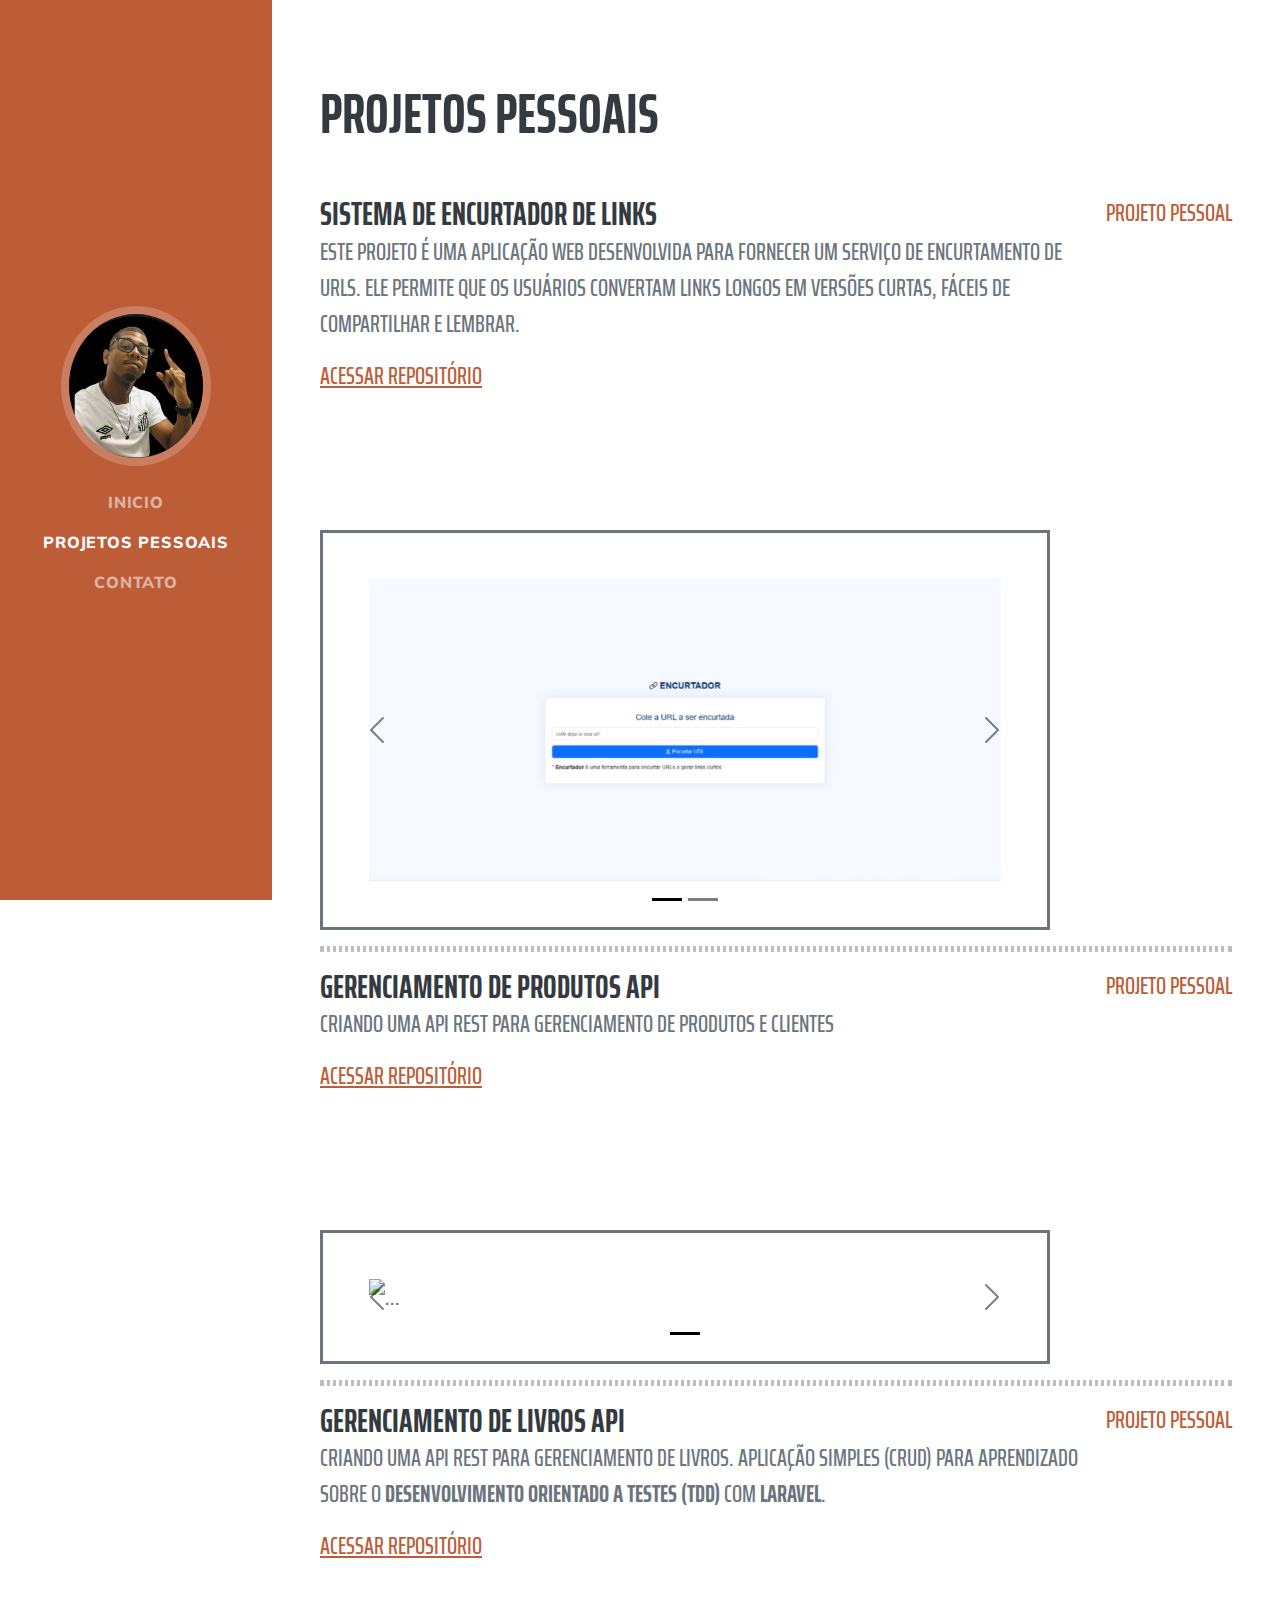
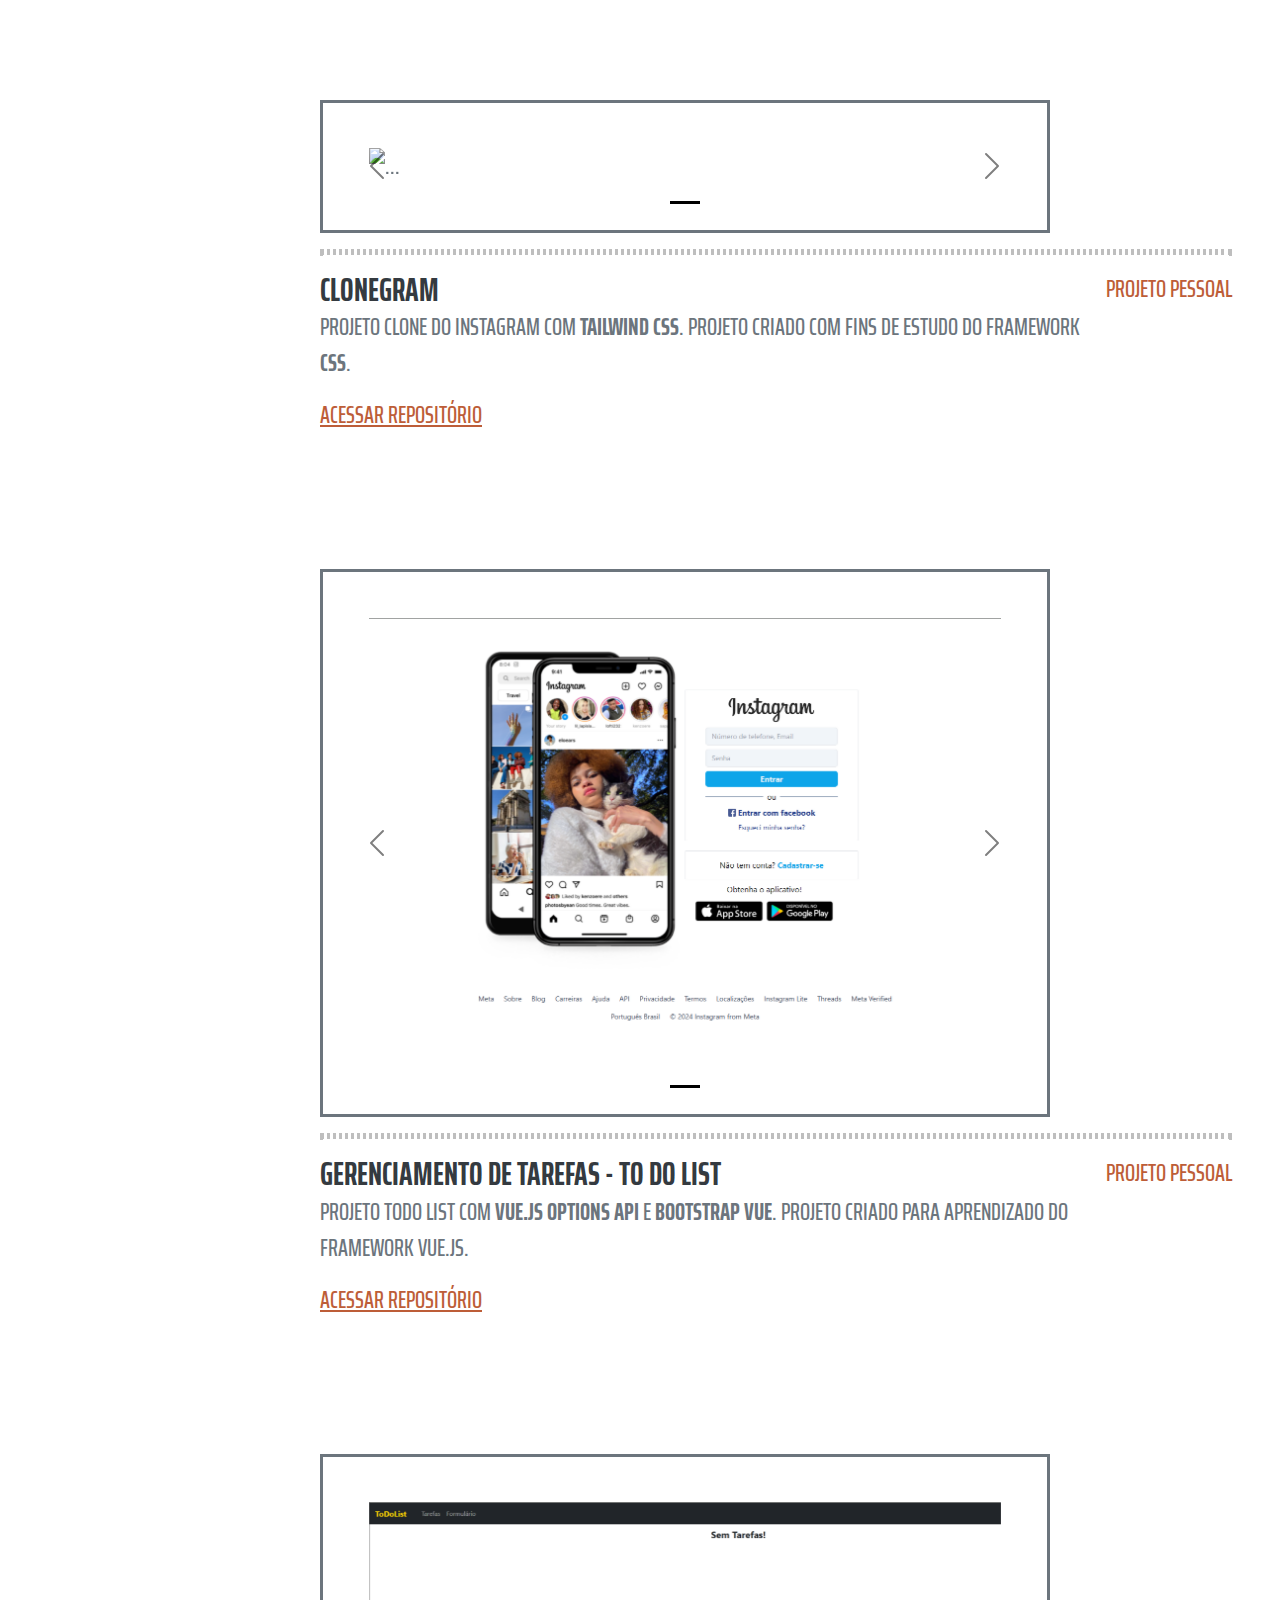
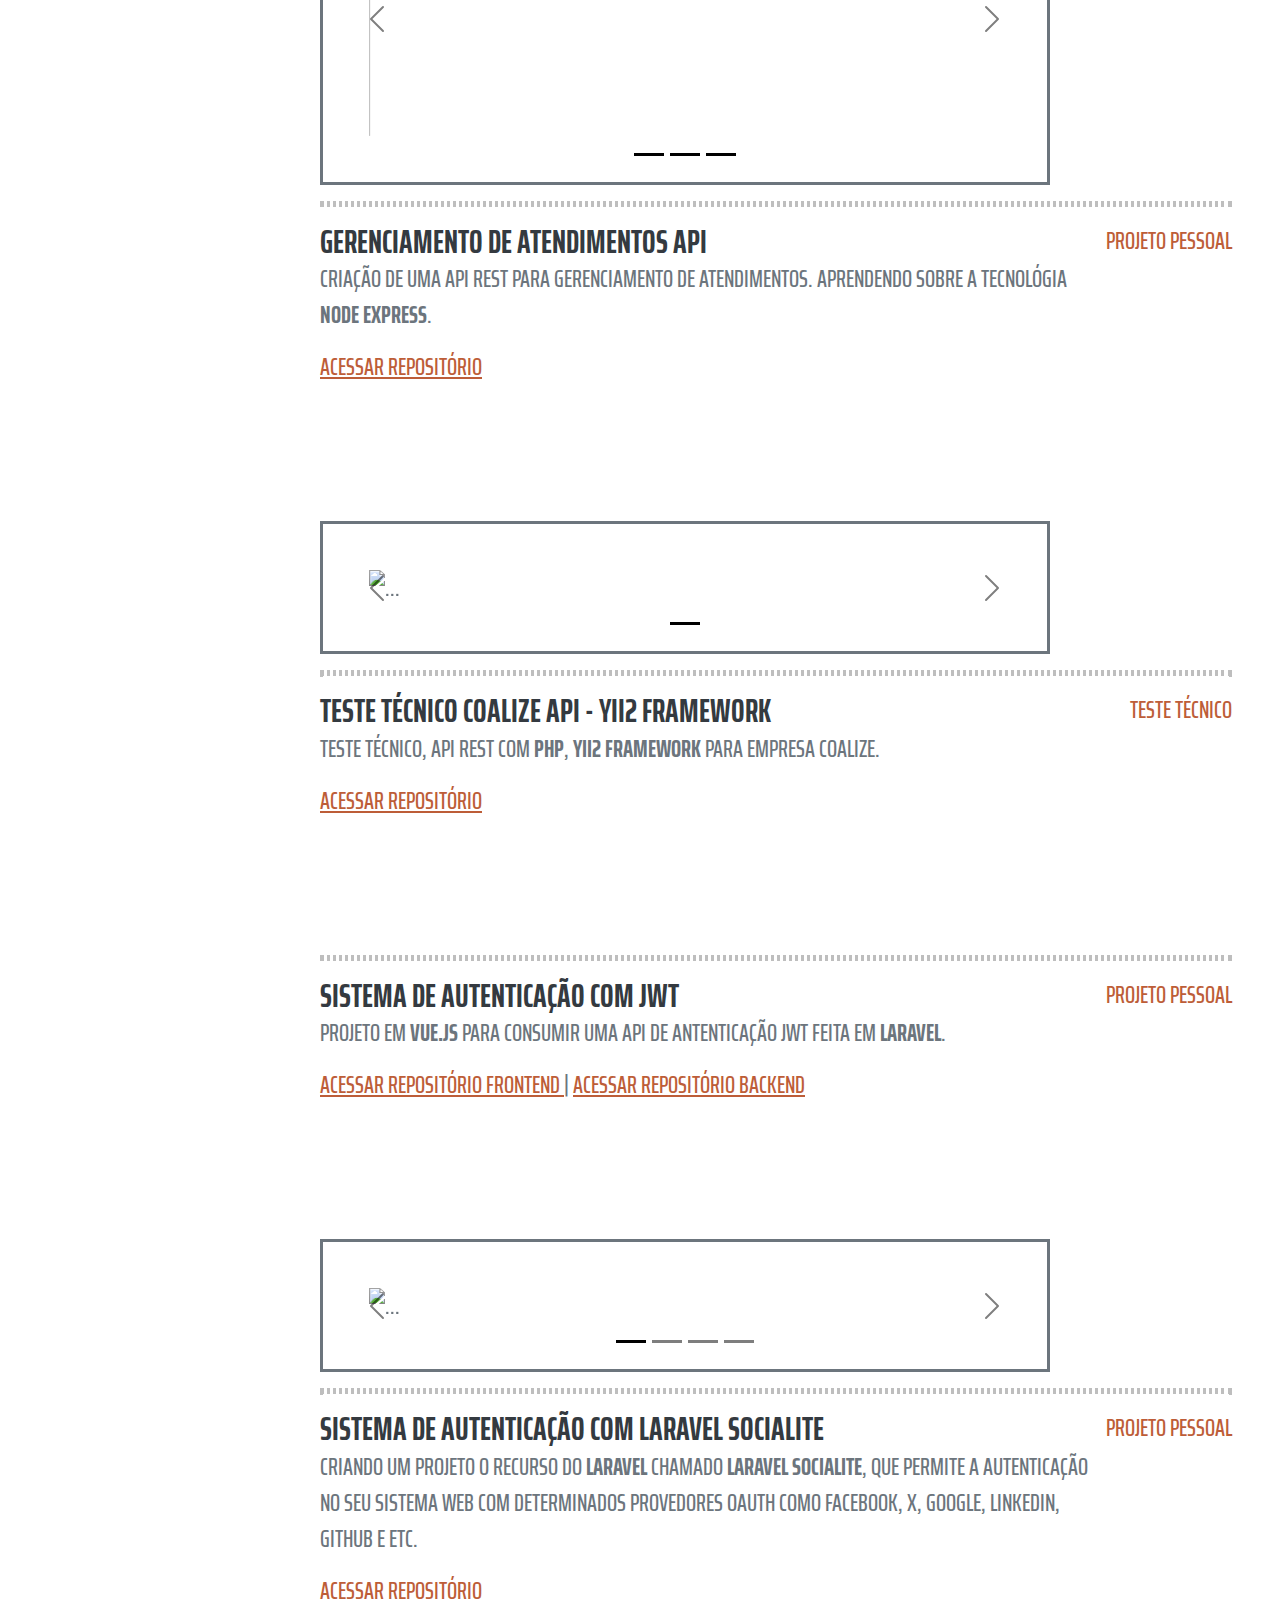
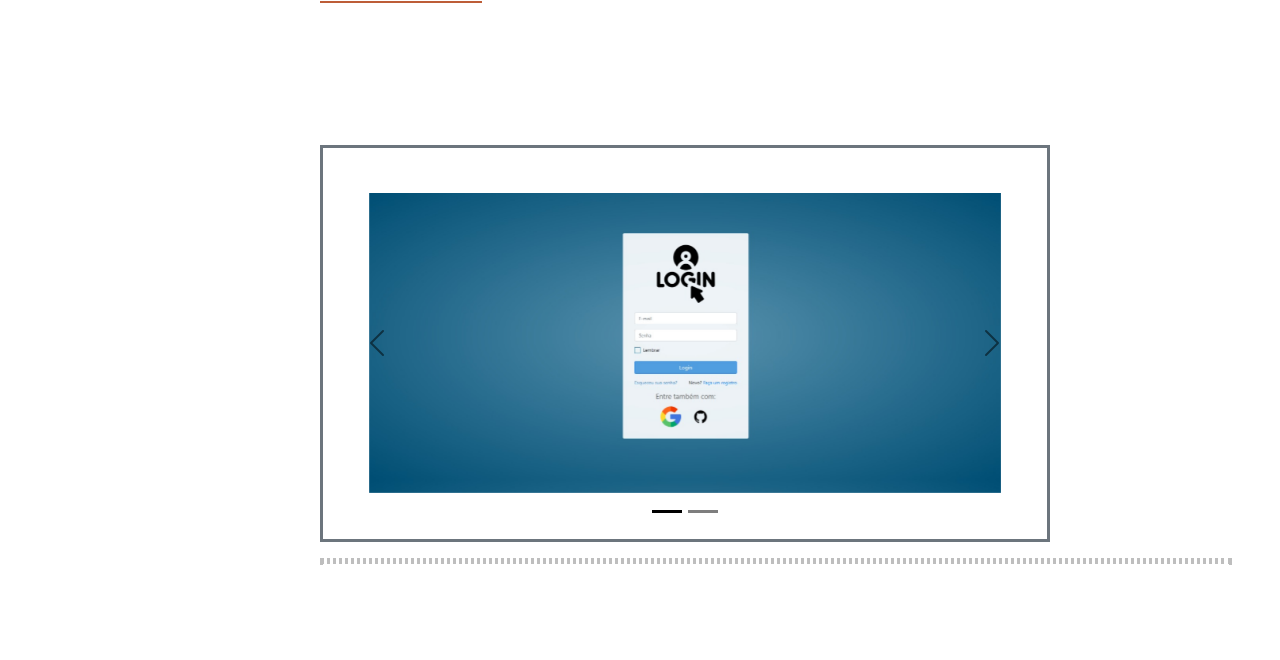
==== commit f4d1cecf: "feat: Adicionando projeto de encurtador de links." ====
--- a/projetos-pessoais.html
+++ b/projetos-pessoais.html
@@ -79,6 +79,172 @@
             <span class="d-inline"> Projetos Pessoais </span>
           </h2>
           <div class="subheading mb-3">
+            <!-- Sistema de Encurtamento de links -->
+            <div
+              class="d-flex flex-column flex-md-row justify-content-between mb-5"
+            >
+              <div class="flex-grow-1">
+                <h3 class="mb-0">Sistema de Encurtador de Links</h3>
+                <div class="subheading mb-3">
+                  <p>
+                    Este projeto é uma aplicação web desenvolvida para fornecer
+                    um serviço de encurtamento de URLs. Ele permite que os
+                    usuários convertam links longos em versões curtas, fáceis de
+                    compartilhar e lembrar.
+                  </p>
+                </div>
+                <div class="subheading mb-3">
+                  <a
+                    class="social-icon"
+                    data-bs-toggle="tooltip"
+                    data-bs-placement="top"
+                    title="Github"
+                    href="https://github.com/jefersoniw/encurtador-url"
+                    target="_blank"
+                  >
+                    <i class="fab fa-github"></i> ACESSAR REPOSITÓRIO
+                  </a>
+                  <ul class="list-inline dev-icons">
+                    <li
+                      class="list-inline-item"
+                      data-bs-toggle="tooltip"
+                      data-bs-placement="top"
+                      title="PHP"
+                    >
+                      <i class="fab fa-php"></i>
+                    </li>
+                    <li
+                      class="list-inline-item"
+                      data-bs-toggle="tooltip"
+                      data-bs-placement="top"
+                      title="Laravel"
+                    >
+                      <i class="fab fa-laravel"></i>
+                    </li>
+                    <li
+                      class="list-inline-item"
+                      data-bs-toggle="tooltip"
+                      data-bs-placement="top"
+                      title="Banco de Dados"
+                    >
+                      <i class="fa-solid fa-database"></i>
+                    </li>
+                    <li
+                      class="list-inline-item"
+                      data-bs-toggle="tooltip"
+                      data-bs-placement="top"
+                      title="Javascript"
+                    >
+                      <i class="fab fa-js-square"></i>
+                    </li>
+                    <li
+                      class="list-inline-item"
+                      data-bs-toggle="tooltip"
+                      data-bs-placement="top"
+                      title="Git"
+                    >
+                      <i class="fab fa-git"></i>
+                    </li>
+                    <li
+                      class="list-inline-item"
+                      data-bs-toggle="tooltip"
+                      data-bs-placement="top"
+                      title="Github"
+                    >
+                      <i class="fab fa-github"></i>
+                    </li>
+                  </ul>
+                </div>
+              </div>
+              <div class="flex-shrink-0">
+                <span class="text-primary">Projeto Pessoal</span>
+              </div>
+            </div>
+            <div class="row mt-4">
+              <div class="col-md-12">
+                <div
+                  id="carouselEncurtadorUrl"
+                  class="carousel carousel-dark slide"
+                  data-bs-ride="carousel"
+                  style="
+                    width: 80%;
+                    border: solid;
+                    padding: 5%;
+                    display: flex;
+                    flex-direction: row;
+                    justify-content: center;
+                    align-items: center;
+                    align-content: center;
+                  "
+                >
+                  <div class="carousel-indicators">
+                    <button
+                      type="button"
+                      data-bs-target="#carouselEncurtadorUrl"
+                      data-bs-slide-to="0"
+                      class="active"
+                      aria-current="true"
+                      aria-label="Slide 1"
+                    ></button>
+                    <button
+                      type="button"
+                      data-bs-target="#carouselEncurtadorUrl"
+                      data-bs-slide-to="1"
+                      aria-label="Slide 2"
+                    ></button>
+                  </div>
+                  <div class="carousel-inner">
+                    <div class="carousel-item active">
+                      <img
+                        src="./assets/img/encurtador/img1.jpeg"
+                        class="d-block w-100"
+                        alt="..."
+                      />
+                    </div>
+                    <div class="carousel-item">
+                      <img
+                        src="./assets/img/encurtador/img2.jpeg"
+                        class="d-block w-100"
+                        alt="..."
+                      />
+                    </div>
+                  </div>
+                  <button
+                    class="carousel-control-prev"
+                    type="button"
+                    data-bs-target="#carouselEncurtadorUrl"
+                    data-bs-slide="prev"
+                  >
+                    <span
+                      class="carousel-control-prev-icon"
+                      aria-hidden="true"
+                    ></span>
+                    <span class="visually-hidden">Anterior</span>
+                  </button>
+                  <button
+                    class="carousel-control-next"
+                    type="button"
+                    data-bs-target="#carouselEncurtadorUrl"
+                    data-bs-slide="next"
+                  >
+                    <span
+                      class="carousel-control-next-icon"
+                      aria-hidden="true"
+                    ></span>
+                    <span class="visually-hidden">Próximo</span>
+                  </button>
+                </div>
+              </div>
+            </div>
+
+            <hr
+              style="
+                border-style: dotted;
+                border-color: black;
+                border-width: 3px;
+              "
+            />
+
             <!-- Gerenciamento de Produtos API -->
             <div
               class="d-flex flex-column flex-md-row justify-content-between mb-5"
